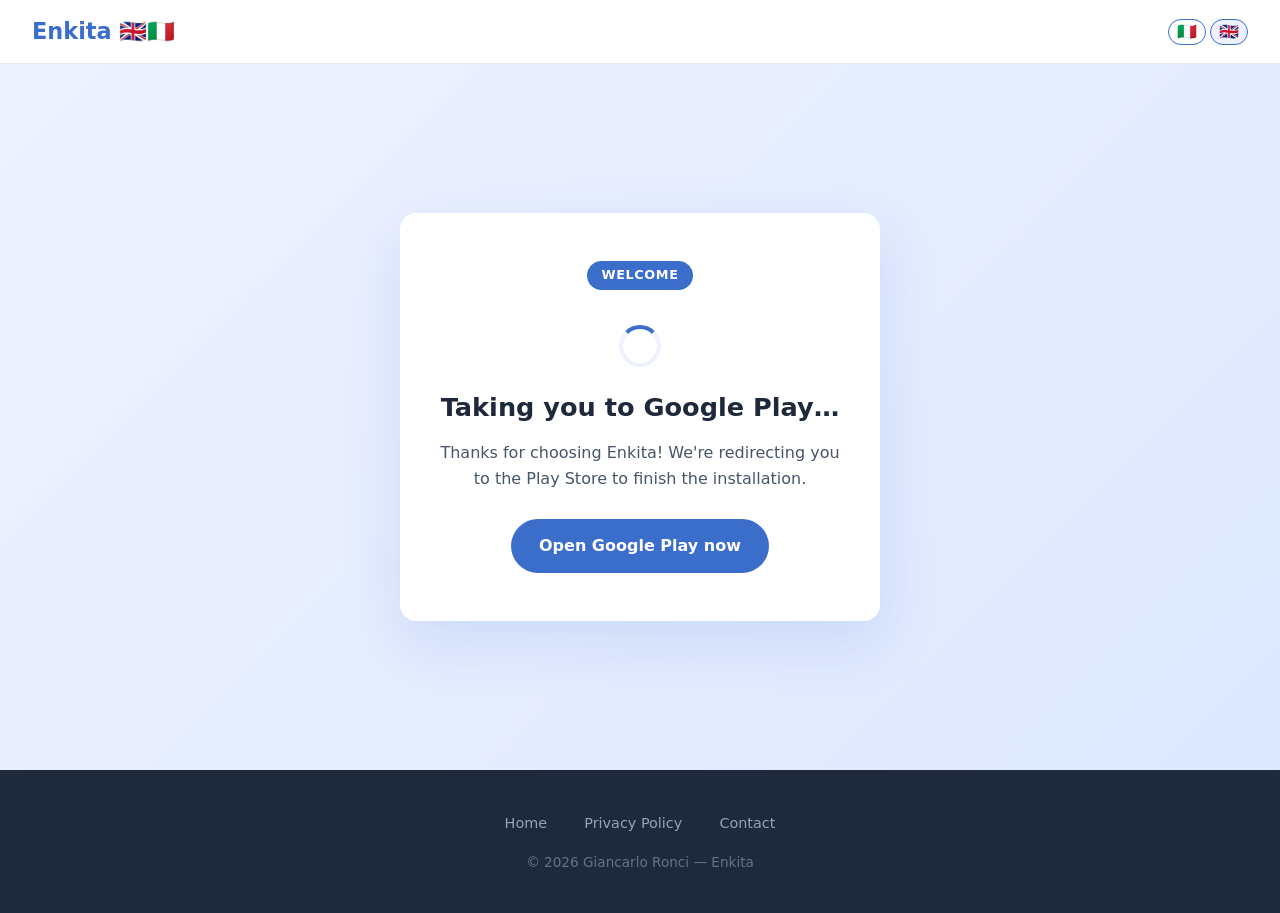
==== download-android-app.html @ b5b11bac "Revert "Add mascot to hero and site-wide footer" This reverts commit 43c2a5779df9bfc8249b34b7a55ca35" ====
<!DOCTYPE html>
<html lang="en" data-title-key="play.title">
<head>
  <meta charset="UTF-8" />
  <meta name="viewport" content="width=device-width, initial-scale=1.0" />
  <meta name="robots" content="noindex" />
  <meta http-equiv="refresh" content="3;url=https://play.google.com/store/apps/details?id=it.parloenglish.app" />
  <title>Redirecting to Google Play — Enkita</title>
  <link rel="icon" type="image/png" sizes="32x32" href="images/favicon-32x32.png" />
  <link rel="icon" type="image/png" sizes="16x16" href="images/favicon-16x16.png" />
  <link rel="apple-touch-icon" sizes="180x180" href="images/apple-touch-icon.png" />
  <link rel="stylesheet" href="css/style.css" />
</head>
<body>

  <nav>
    <a class="nav-logo" href="index.html">Enkita 🇬🇧🇮🇹</a>
    <ul class="nav-links">
      <li class="nav-lang">
        <button class="lang-btn" data-lang="it" onclick="setLang('it')">🇮🇹</button>
        <button class="lang-btn" data-lang="en" onclick="setLang('en')">🇬🇧</button>
      </li>
    </ul>
  </nav>

  <section class="redirect">
    <div class="redirect-card">
      <span class="hero-badge" data-i18n="play.badge">Welcome</span>
      <div class="spinner" aria-hidden="true"></div>
      <h1 data-i18n="play.h1">Taking you to Google Play…</h1>
      <p data-i18n="play.p">Thanks for choosing Enkita! We're redirecting you to the Play Store to finish the installation.</p>
      <a href="https://play.google.com/store/apps/details?id=it.parloenglish.app" class="btn-primary" data-i18n="play.btn">Open Google Play now</a>
    </div>
  </section>

  <footer>
    <div class="footer-links">
      <a href="index.html">Home</a>
      <a href="privacy-policy.html">Privacy Policy</a>
      <a href="mailto:info@enkita.app" data-i18n="footer.contact">Contact</a>
    </div>
    <p class="footer-copy">© 2026 Giancarlo Ronci — Enkita</p>
  </footer>

  <script>
    setTimeout(function () {
      window.location.href = "https://play.google.com/store/apps/details?id=it.parloenglish.app";
    }, 2500);
  </script>
  <script src="js/i18n.js"></script>
</body>
</html>
---- css/style.css ----
* {
  margin: 0;
  padding: 0;
  box-sizing: border-box;
}

:root {
  --blue-primary: #3B6ECA;
  --blue-dark: #2A52A0;
  --blue-light: #EEF2FF;
  --orange: #F59E0B;
  --green: #10B981;
  --text-dark: #1E293B;
  --text-mid: #475569;
  --text-light: #94A3B8;
  --white: #ffffff;
  --radius: 16px;
}

body {
  font-family: 'Segoe UI', system-ui, -apple-system, sans-serif;
  color: var(--text-dark);
  background: var(--white);
  line-height: 1.6;
}

/* NAV */
nav {
  background: var(--white);
  border-bottom: 1px solid #E2E8F0;
  padding: 0 2rem;
  position: sticky;
  top: 0;
  z-index: 100;
  display: flex;
  align-items: center;
  justify-content: space-between;
  height: 64px;
}

.nav-logo {
  font-size: 1.4rem;
  font-weight: 700;
  color: var(--blue-primary);
  text-decoration: none;
}

.nav-links {
  display: flex;
  gap: 2rem;
  list-style: none;
}

.nav-links a {
  text-decoration: none;
  color: var(--text-mid);
  font-size: 0.95rem;
  transition: color 0.2s;
}

.nav-links a:hover {
  color: var(--blue-primary);
}

/* HERO */
.hero {
  background: linear-gradient(135deg, var(--blue-light) 0%, #dde8ff 100%);
  padding: 80px 2rem;
  display: flex;
  align-items: center;
  justify-content: center;
  gap: 60px;
  flex-wrap: wrap;
}

.hero-text {
  max-width: 500px;
}

.hero-badge {
  display: inline-block;
  background: var(--blue-primary);
  color: var(--white);
  font-size: 0.8rem;
  font-weight: 600;
  padding: 4px 14px;
  border-radius: 100px;
  margin-bottom: 1.2rem;
  letter-spacing: 0.05em;
  text-transform: uppercase;
}

.hero h1 {
  font-size: 3rem;
  font-weight: 800;
  line-height: 1.15;
  color: var(--text-dark);
  margin-bottom: 1rem;
}

.hero h1 span {
  color: var(--blue-primary);
}

.hero p {
  font-size: 1.15rem;
  color: var(--text-mid);
  margin-bottom: 2rem;
}

.hero-buttons {
  display: flex;
  gap: 1rem;
  flex-wrap: wrap;
}

.btn-primary {
  background: var(--blue-primary);
  color: var(--white);
  padding: 14px 28px;
  border-radius: 100px;
  font-size: 1rem;
  font-weight: 600;
  text-decoration: none;
  transition: background 0.2s, transform 0.2s;
  display: inline-block;
}

.btn-primary:hover {
  background: var(--blue-dark);
  transform: translateY(-2px);
}

.btn-secondary {
  background: transparent;
  color: var(--blue-primary);
  padding: 14px 28px;
  border-radius: 100px;
  font-size: 1rem;
  font-weight: 600;
  text-decoration: none;
  border: 2px solid var(--blue-primary);
  transition: all 0.2s;
  display: inline-block;
}

.btn-secondary:hover {
  background: var(--blue-primary);
  color: var(--white);
}

.coming-soon-label {
  font-size: 0.8rem;
  color: var(--text-light);
  margin-top: 0.6rem;
}

/* PHONE MOCKUP */
.hero-image {
  position: relative;
}

.phone-frame {
  width: 260px;
  border-radius: 40px;
  box-shadow: 0 30px 80px rgba(59, 110, 202, 0.25);
  overflow: hidden;
  border: 6px solid var(--text-dark);
}

.phone-frame img {
  width: 100%;
  display: block;
}

/* FEATURES */
.features {
  padding: 80px 2rem;
  max-width: 1100px;
  margin: 0 auto;
}

.section-title {
  text-align: center;
  font-size: 2rem;
  font-weight: 700;
  margin-bottom: 0.5rem;
}

.section-sub {
  text-align: center;
  color: var(--text-mid);
  margin-bottom: 3rem;
  font-size: 1.05rem;
}

.features-grid {
  display: grid;
  grid-template-columns: repeat(auto-fit, minmax(260px, 1fr));
  gap: 1.5rem;
}

.feature-card {
  background: var(--blue-light);
  border-radius: var(--radius);
  padding: 2rem;
  transition: transform 0.2s, box-shadow 0.2s;
}

.feature-card:hover {
  transform: translateY(-4px);
  box-shadow: 0 10px 30px rgba(59, 110, 202, 0.12);
}

.feature-icon {
  font-size: 2.2rem;
  margin-bottom: 1rem;
}

.feature-card h3 {
  font-size: 1.1rem;
  font-weight: 700;
  margin-bottom: 0.5rem;
  color: var(--blue-primary);
}

.feature-card p {
  color: var(--text-mid);
  font-size: 0.95rem;
}

/* DOWNLOAD */
.download {
  background: linear-gradient(135deg, var(--blue-primary), var(--blue-dark));
  color: var(--white);
  padding: 80px 2rem;
  text-align: center;
}

.download h2 {
  font-size: 2rem;
  font-weight: 700;
  margin-bottom: 1rem;
}

.download p {
  opacity: 0.85;
  margin-bottom: 2rem;
  font-size: 1.05rem;
}

.store-badge {
  display: inline-block;
  background: rgba(255,255,255,0.2);
  border: 2px solid rgba(255,255,255,0.5);
  color: var(--white);
  padding: 14px 32px;
  border-radius: 100px;
  font-size: 1rem;
  font-weight: 600;
  text-decoration: none;
  transition: background 0.2s;
}

.store-badge:hover {
  background: rgba(255,255,255,0.32);
}

.orange-dot {
  display: inline-block;
  width: 10px;
  height: 10px;
  background: var(--orange);
  border-radius: 50%;
  margin-right: 8px;
  animation: pulse 1.5s infinite;
}

.green-dot {
  display: inline-block;
  width: 10px;
  height: 10px;
  background: var(--green);
  border-radius: 50%;
  margin-right: 8px;
}

@keyframes pulse {
  0%, 100% { opacity: 1; }
  50% { opacity: 0.4; }
}

/* PRICING */
.pricing {
  padding: 80px 2rem;
  max-width: 700px;
  margin: 0 auto;
}

.pricing-card {
  background: var(--blue-light);
  border-radius: var(--radius);
  padding: 2.5rem;
  text-align: center;
}

.pricing-badge {
  display: inline-block;
  background: var(--blue-primary);
  color: var(--white);
  padding: 6px 18px;
  border-radius: 100px;
  font-size: 0.85rem;
  font-weight: 600;
  margin-bottom: 1rem;
}

.pricing-card h3 {
  font-size: 1.4rem;
  font-weight: 700;
  color: var(--blue-primary);
  margin-bottom: 0.75rem;
}

.pricing-card p {
  color: var(--text-mid);
  font-size: 1rem;
}

.pricing-note {
  margin-top: 1.25rem;
  font-size: 0.95rem;
  color: var(--text-mid);
}

/* FOOTER */
footer {
  background: var(--text-dark);
  color: var(--text-light);
  padding: 2.5rem 2rem;
  text-align: center;
}

footer a {
  color: var(--text-light);
  text-decoration: none;
  margin: 0 1rem;
  font-size: 0.9rem;
  transition: color 0.2s;
}

footer a:hover {
  color: var(--white);
}

.footer-links {
  margin-bottom: 1rem;
}

.footer-social {
  display: flex;
  justify-content: center;
  gap: 1rem;
  margin-bottom: 0.6rem;
}

.social-icon {
  display: inline-flex;
  align-items: center;
  justify-content: center;
  width: 36px;
  height: 36px;
  border-radius: 50%;
  background: rgba(255, 255, 255, 0.08);
  color: var(--text-light);
  transition: background 0.2s, color 0.2s;
}

a.social-icon:hover {
  background: rgba(255, 255, 255, 0.18);
  color: var(--white);
}

.social-icon.disabled {
  opacity: 0.4;
  cursor: default;
}

.social-soon-note {
  font-size: 0.8rem;
  opacity: 0.6;
  margin-bottom: 1rem;
}

.footer-copy {
  font-size: 0.85rem;
  opacity: 0.6;
}

/* LANGUAGE SWITCHER (nav) */
.nav-lang {
  display: flex;
  gap: 4px;
  align-items: center;
}

.nav-lang .lang-btn {
  padding: 4px 8px;
  border-radius: 100px;
  border: 1.5px solid var(--blue-primary);
  background: transparent;
  font-size: 1rem;
  cursor: pointer;
  transition: background 0.2s;
  line-height: 1;
}

.nav-lang .lang-btn.active,
.nav-lang .lang-btn:hover {
  background: var(--blue-light);
}

/* RESPONSIVE */
@media (max-width: 768px) {
  .hero {
    padding: 60px 1.5rem;
    text-align: center;
    flex-direction: column;
  }

  .hero h1 {
    font-size: 2.2rem;
  }

  .hero-buttons {
    justify-content: center;
  }

  .nav-links {
    display: none;
  }

  .phone-frame {
    width: 220px;
  }
}

/* PRIVACY / SUPPORT PAGES */
.page-header {
  background: var(--blue-light);
  padding: 60px 2rem 40px;
  text-align: center;
}

.page-header h1 {
  font-size: 2.2rem;
  font-weight: 800;
  color: var(--text-dark);
}

.page-header p {
  color: var(--text-mid);
  margin-top: 0.5rem;
}

.page-content {
  max-width: 800px;
  margin: 0 auto;
  padding: 60px 2rem;
}

.page-content h2 {
  font-size: 1.4rem;
  font-weight: 700;
  color: var(--blue-primary);
  margin-top: 2.5rem;
  margin-bottom: 0.75rem;
  padding-bottom: 0.4rem;
  border-bottom: 2px solid var(--blue-light);
}

.page-content h3 {
  font-size: 1.1rem;
  font-weight: 600;
  margin-top: 1.5rem;
  margin-bottom: 0.5rem;
}

.page-content p, .page-content li {
  color: var(--text-mid);
  margin-bottom: 0.75rem;
}

.page-content ul {
  padding-left: 1.5rem;
}

.page-content table {
  width: 100%;
  border-collapse: collapse;
  margin: 1rem 0;
  font-size: 0.95rem;
}

.page-content th {
  background: var(--blue-light);
  color: var(--blue-primary);
  font-weight: 600;
  padding: 10px 14px;
  text-align: left;
}

.page-content td {
  padding: 10px 14px;
  border-bottom: 1px solid #E2E8F0;
  color: var(--text-mid);
}

.lang-toggle {
  display: flex;
  gap: 1rem;
  margin-bottom: 2rem;
}

.lang-btn {
  padding: 8px 20px;
  border-radius: 100px;
  border: 2px solid var(--blue-primary);
  background: transparent;
  color: var(--blue-primary);
  font-size: 0.9rem;
  font-weight: 600;
  cursor: pointer;
  transition: all 0.2s;
}

.lang-btn.active, .lang-btn:hover {
  background: var(--blue-primary);
  color: var(--white);
}

.lang-section { display: none; }
.lang-section.active { display: block; }

/* REDIRECT PAGE (download-android-app.html) */
.redirect {
  min-height: calc(100vh - 64px - 130px);
  display: flex;
  align-items: center;
  justify-content: center;
  background: linear-gradient(135deg, var(--blue-light) 0%, #dde8ff 100%);
  padding: 60px 2rem;
}

.redirect-card {
  background: var(--white);
  border-radius: var(--radius);
  padding: 3rem 2.5rem;
  max-width: 480px;
  text-align: center;
  box-shadow: 0 20px 60px rgba(59, 110, 202, 0.15);
}

.redirect-card h1 {
  font-size: 1.6rem;
  font-weight: 800;
  margin: 1.25rem 0 0.75rem;
  color: var(--text-dark);
}

.redirect-card p {
  color: var(--text-mid);
  margin-bottom: 1.75rem;
}

.spinner {
  width: 42px;
  height: 42px;
  margin: 1rem auto 0;
  border: 4px solid var(--blue-light);
  border-top-color: var(--blue-primary);
  border-radius: 50%;
  animation: spin 0.8s linear infinite;
}

@keyframes spin {
  to { transform: rotate(360deg); }
}

/* WHAT'S NEW PAGE */
.changelog-entry {
  margin-bottom: 1.75rem;
  padding-bottom: 1.5rem;
  border-bottom: 1px solid #E2E8F0;
}

.changelog-entry:last-child {
  border-bottom: none;
}

.changelog-entry-head {
  display: flex;
  justify-content: space-between;
  align-items: baseline;
  flex-wrap: wrap;
  gap: 0.5rem;
  margin-bottom: 0.5rem;
}

.changelog-version {
  font-size: 1.1rem;
  font-weight: 700;
  color: var(--blue-primary);
}

.changelog-date {
  font-size: 0.9rem;
  color: var(--text-mid);
}

/* DOWNLOAD CTA (signup link) */
.download-signup-link {
  display: inline-block;
  margin-left: 1rem;
  color: var(--white);
  text-decoration: underline;
  font-size: 0.95rem;
  opacity: 0.9;
}

.download-signup-link:hover {
  opacity: 1;
}

/* SIGNUP FORM */
.auth-form {
  max-width: 420px;
  margin: 0 auto;
}

.form-field {
  margin-bottom: 1.25rem;
}

.form-field label {
  display: block;
  font-weight: 600;
  font-size: 0.9rem;
  color: var(--text-dark);
  margin-bottom: 0.4rem;
}

.form-field input {
  width: 100%;
  padding: 12px 14px;
  border: 1.5px solid #E2E8F0;
  border-radius: 10px;
  font-size: 1rem;
  font-family: inherit;
  color: var(--text-dark);
  background: var(--white);
  transition: border-color 0.2s;
}

.form-field input:focus {
  outline: none;
  border-color: var(--blue-primary);
}

.form-hint {
  display: block;
  font-size: 0.8rem;
  color: var(--text-light);
  margin-top: 0.4rem;
}

.auth-form > .form-hint {
  text-align: center;
  margin-top: 1.5rem;
}

.auth-form .btn-primary {
  width: 100%;
  border: none;
  cursor: pointer;
  font-family: inherit;
}

.auth-form .btn-primary:disabled {
  opacity: 0.6;
  cursor: default;
}

.form-message {
  padding: 12px 14px;
  border-radius: 10px;
  font-size: 0.9rem;
  margin-bottom: 1.25rem;
}

.form-message-error {
  background: #FEF2F2;
  color: #B91C1C;
}

.form-message-success {
  background: #ECFDF5;
  color: #047857;
}

.auth-success {
  max-width: 420px;
  margin: 0 auto;
  text-align: center;
  background: var(--blue-light);
  border-radius: var(--radius);
  padding: 2rem;
}

.auth-success h2 {
  color: var(--blue-primary);
  margin-bottom: 0.75rem;
}
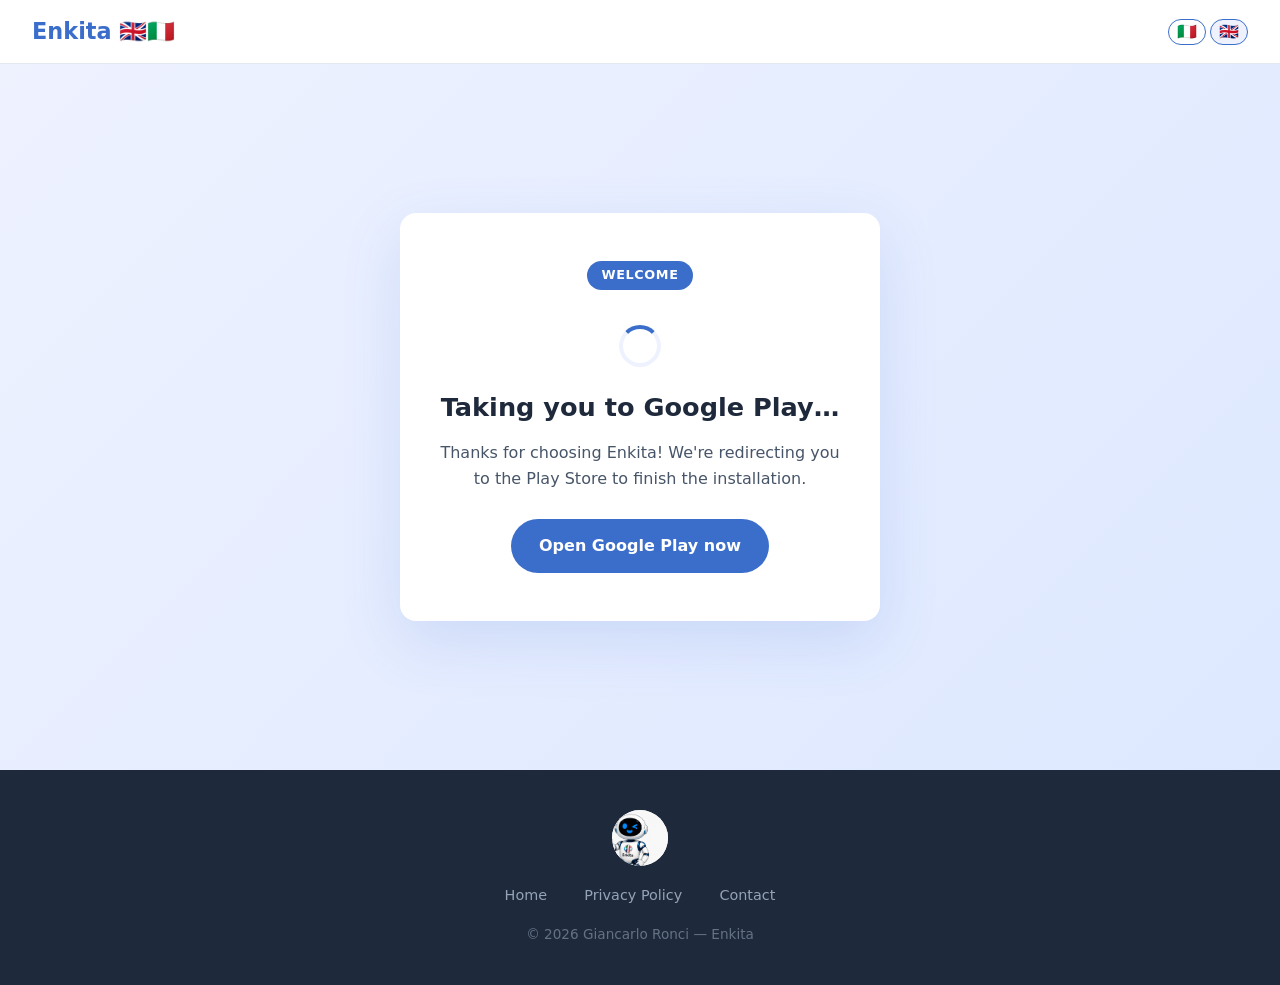
==== commit 14b6d630: "Reapply "Add mascot to hero and site-wide footer" This reverts commit b5b11bacf4f4b4af8b1294566b7077" ====
--- a/download-android-app.html
+++ b/download-android-app.html
@@ -34,6 +34,9 @@
   </section>
 
   <footer>
+    <div class="footer-mascot">
+      <img src="images/mascot-wink.png" alt="Enkita mascot" />
+    </div>
     <div class="footer-links">
       <a href="index.html">Home</a>
       <a href="privacy-policy.html">Privacy Policy</a>
--- a/css/style.css
+++ b/css/style.css
@@ -160,6 +160,45 @@
   position: relative;
 }
 
+/* MASCOT */
+.mascot-hero {
+  position: absolute;
+  bottom: -16px;
+  left: -16px;
+  width: 100px;
+  height: 100px;
+  border-radius: 50%;
+  background: var(--white);
+  border: 4px solid var(--white);
+  box-shadow: 0 10px 30px rgba(59, 110, 202, 0.3);
+  overflow: hidden;
+}
+
+.mascot-hero img {
+  width: 100%;
+  height: 100%;
+  object-fit: cover;
+  object-position: center 12%;
+  display: block;
+}
+
+.footer-mascot {
+  width: 56px;
+  height: 56px;
+  border-radius: 50%;
+  overflow: hidden;
+  margin: 0 auto 1rem;
+  background: var(--white);
+}
+
+.footer-mascot img {
+  width: 100%;
+  height: 100%;
+  object-fit: cover;
+  object-position: center 8%;
+  display: block;
+}
+
 .phone-frame {
   width: 260px;
   border-radius: 40px;
@@ -443,6 +482,14 @@
   .phone-frame {
     width: 220px;
   }
+
+  .mascot-hero {
+    width: 72px;
+    height: 72px;
+    bottom: -10px;
+    left: 50%;
+    transform: translateX(-90px);
+  }
 }
 
 /* PRIVACY / SUPPORT PAGES */
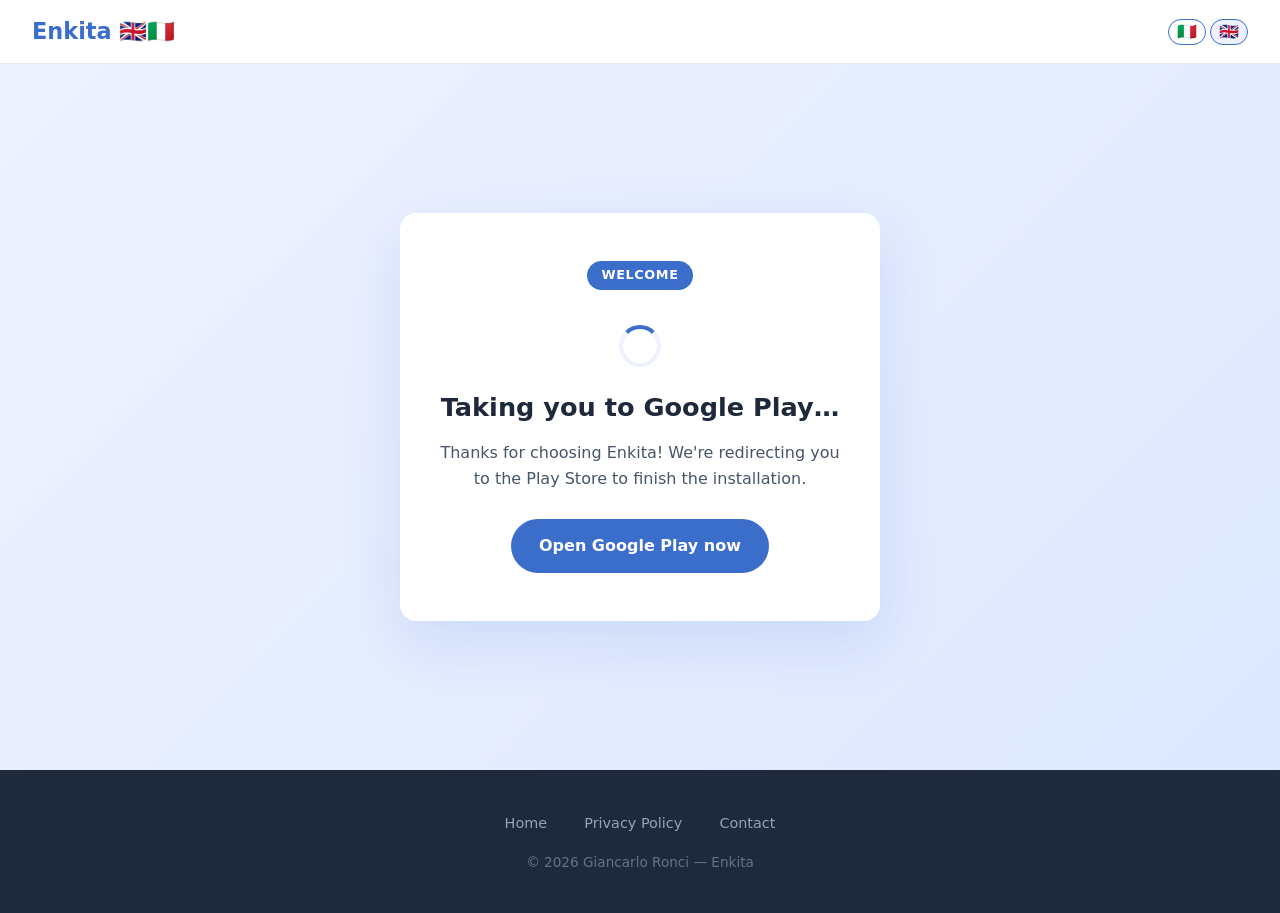
==== commit 971fe061: "Limit mascot footer badge to the home page for now Keeps the mascot (hero + footer) on index.html on" ====
--- a/download-android-app.html
+++ b/download-android-app.html
@@ -9,7 +9,7 @@
   <link rel="icon" type="image/png" sizes="32x32" href="images/favicon-32x32.png" />
   <link rel="icon" type="image/png" sizes="16x16" href="images/favicon-16x16.png" />
   <link rel="apple-touch-icon" sizes="180x180" href="images/apple-touch-icon.png" />
-  <link rel="stylesheet" href="css/style.css" />
+  <link rel="stylesheet" href="css/style.css?v=2" />
 </head>
 <body>
 
@@ -34,9 +34,6 @@
   </section>
 
   <footer>
-    <div class="footer-mascot">
-      <img src="images/mascot-wink.png" alt="Enkita mascot" />
-    </div>
     <div class="footer-links">
       <a href="index.html">Home</a>
       <a href="privacy-policy.html">Privacy Policy</a>
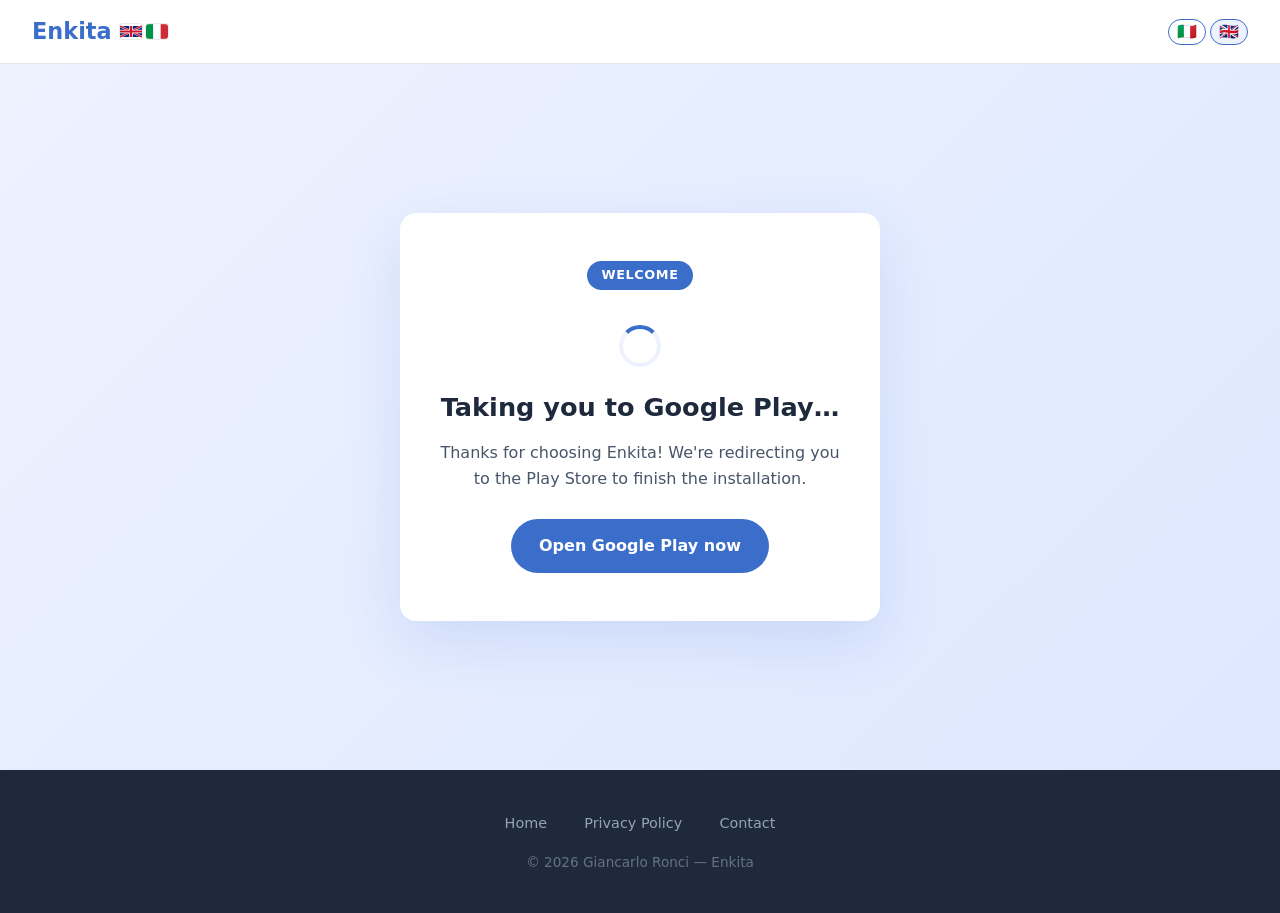
==== commit 5d14ae12: "Add IT/EN language badge to hero mascot and fix flag rendering Adds a swap badge below the hero masc" ====
--- a/download-android-app.html
+++ b/download-android-app.html
@@ -9,12 +9,28 @@
   <link rel="icon" type="image/png" sizes="32x32" href="images/favicon-32x32.png" />
   <link rel="icon" type="image/png" sizes="16x16" href="images/favicon-16x16.png" />
   <link rel="apple-touch-icon" sizes="180x180" href="images/apple-touch-icon.png" />
-  <link rel="stylesheet" href="css/style.css?v=2" />
+  <link rel="stylesheet" href="css/style.css?v=6" />
 </head>
 <body>
 
   <nav>
-    <a class="nav-logo" href="index.html">Enkita 🇬🇧🇮🇹</a>
+    <a class="nav-logo" href="index.html">
+      Enkita
+      <span class="nav-logo-flags">
+        <svg class="flag-icon" viewBox="0 0 60 30" xmlns="http://www.w3.org/2000/svg">
+          <rect width="60" height="30" fill="#00247d" />
+          <path d="M0,0 L60,30 M60,0 L0,30" stroke="#fff" stroke-width="6" />
+          <path d="M0,0 L24,12 M60,0 L36,12 M0,30 L24,18 M60,30 L36,18" stroke="#cf142b" stroke-width="4" />
+          <path d="M30,0 V30 M0,15 H60" stroke="#fff" stroke-width="10" />
+          <path d="M30,0 V30 M0,15 H60" stroke="#cf142b" stroke-width="6" />
+        </svg>
+        <svg class="flag-icon" viewBox="0 0 30 20" xmlns="http://www.w3.org/2000/svg">
+          <rect width="10" height="20" fill="#009246" />
+          <rect x="10" width="10" height="20" fill="#fff" />
+          <rect x="20" width="10" height="20" fill="#ce2b37" />
+        </svg>
+      </span>
+    </a>
     <ul class="nav-links">
       <li class="nav-lang">
         <button class="lang-btn" data-lang="it" onclick="setLang('it')">🇮🇹</button>
--- a/css/style.css
+++ b/css/style.css
@@ -43,6 +43,14 @@
   font-weight: 700;
   color: var(--blue-primary);
   text-decoration: none;
+  display: inline-flex;
+  align-items: center;
+  gap: 8px;
+}
+
+.nav-logo-flags {
+  display: inline-flex;
+  gap: 4px;
 }
 
 .nav-links {
@@ -158,20 +166,88 @@
 /* PHONE MOCKUP */
 .hero-image {
   position: relative;
+  padding-right: 246px;
 }
 
 /* MASCOT */
 .mascot-hero {
   position: absolute;
-  bottom: -16px;
-  left: -16px;
-  width: 100px;
-  height: 100px;
+  top: 50%;
+  right: 0;
+  transform: translateY(-50%);
+  width: 220px;
+  height: 220px;
+}
+
+.mascot-circle {
+  width: 100%;
+  height: 100%;
   border-radius: 50%;
   background: var(--white);
   border: 4px solid var(--white);
   box-shadow: 0 10px 30px rgba(59, 110, 202, 0.3);
   overflow: hidden;
+}
+
+.mascot-bubble {
+  position: absolute;
+  bottom: 100%;
+  left: 50%;
+  transform: translateX(-50%);
+  margin-bottom: 16px;
+  width: 200px;
+  background: var(--white);
+  color: var(--text-dark);
+  font-size: 0.8rem;
+  font-weight: 600;
+  line-height: 1.35;
+  text-align: center;
+  padding: 12px 16px;
+  border-radius: 16px;
+  box-shadow: 0 10px 24px rgba(59, 110, 202, 0.25);
+}
+
+.mascot-bubble::after {
+  content: '';
+  position: absolute;
+  top: 100%;
+  left: 50%;
+  transform: translateX(-50%);
+  width: 0;
+  height: 0;
+  border: 8px solid transparent;
+  border-top-color: var(--white);
+}
+
+.mascot-lang-badge {
+  position: absolute;
+  top: 100%;
+  left: 50%;
+  transform: translateX(-50%);
+  margin-top: 14px;
+  display: flex;
+  align-items: center;
+  gap: 6px;
+  background: var(--white);
+  padding: 8px 14px;
+  border-radius: 100px;
+  box-shadow: 0 10px 24px rgba(59, 110, 202, 0.25);
+  font-size: 1.15rem;
+  white-space: nowrap;
+}
+
+.mascot-lang-badge .swap-arrow {
+  font-size: 0.9rem;
+  font-weight: 700;
+  color: var(--blue-primary);
+}
+
+.flag-icon {
+  width: 22px;
+  height: 15px;
+  border-radius: 3px;
+  box-shadow: 0 0 0 1px rgba(0, 0, 0, 0.08);
+  display: block;
 }
 
 .mascot-hero img {
@@ -180,6 +256,7 @@
   object-fit: cover;
   object-position: center 12%;
   display: block;
+  image-rendering: -webkit-optimize-contrast;
 }
 
 .footer-mascot {
@@ -483,12 +560,29 @@
     width: 220px;
   }
 
+  .hero-image {
+    padding-right: 0;
+    padding-bottom: 206px;
+  }
+
   .mascot-hero {
-    width: 72px;
-    height: 72px;
-    bottom: -10px;
+    width: 140px;
+    height: 140px;
+    top: auto;
+    bottom: 50px;
+    right: auto;
     left: 50%;
-    transform: translateX(-90px);
+    transform: translateX(-50%);
+  }
+
+  .mascot-bubble {
+    width: 170px;
+    font-size: 0.75rem;
+  }
+
+  .mascot-lang-badge {
+    font-size: 1rem;
+    padding: 6px 12px;
   }
 }
 
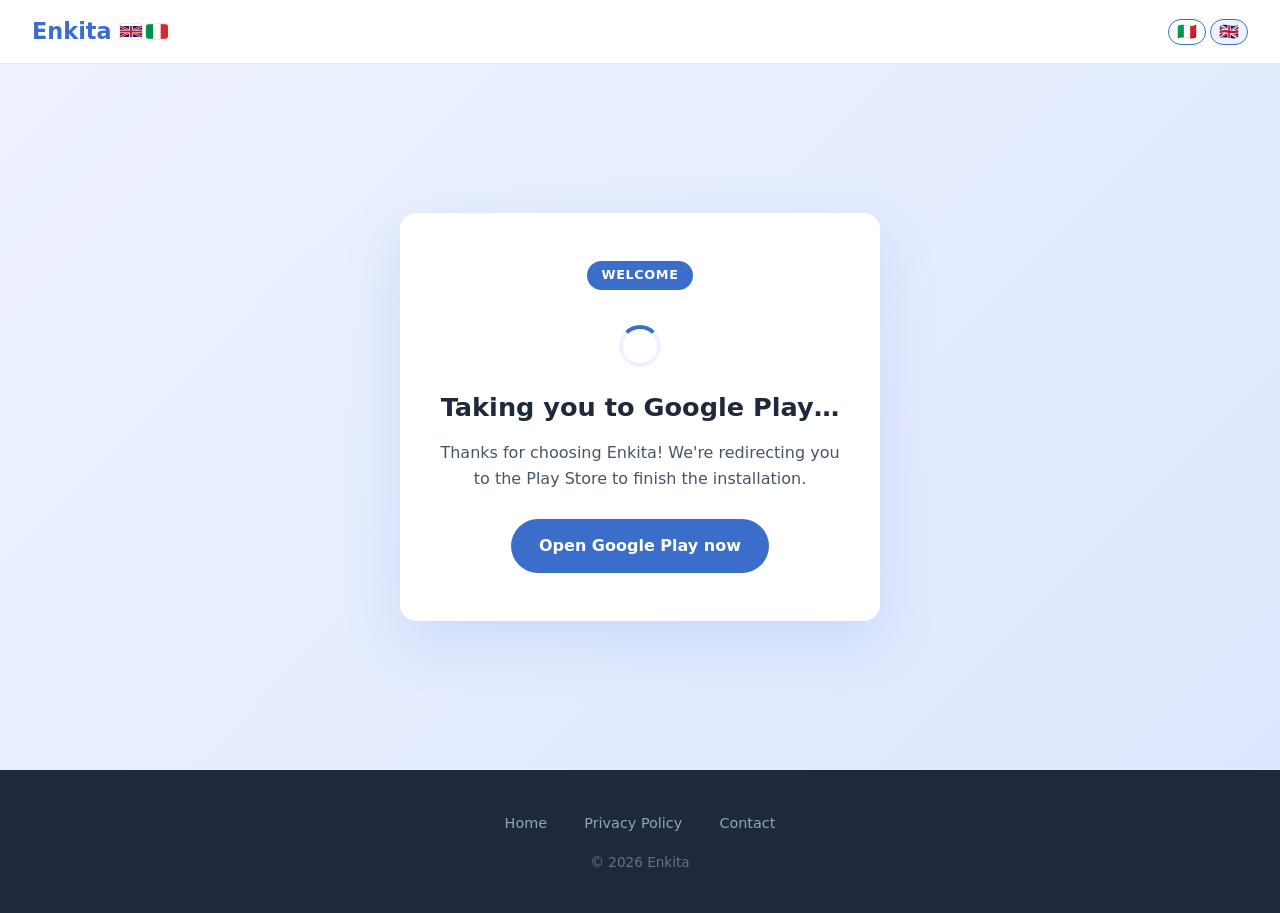
==== commit 3b6b5198: "Remove personal name from footer copyright line Co-Authored-By: Claude Sonnet 4.6 <noreply@anthropic" ====
--- a/download-android-app.html
+++ b/download-android-app.html
@@ -9,7 +9,7 @@
   <link rel="icon" type="image/png" sizes="32x32" href="images/favicon-32x32.png" />
   <link rel="icon" type="image/png" sizes="16x16" href="images/favicon-16x16.png" />
   <link rel="apple-touch-icon" sizes="180x180" href="images/apple-touch-icon.png" />
-  <link rel="stylesheet" href="css/style.css?v=6" />
+  <link rel="stylesheet" href="css/style.css?v=7" />
 </head>
 <body>
 
@@ -55,7 +55,7 @@
       <a href="privacy-policy.html">Privacy Policy</a>
       <a href="mailto:info@enkita.app" data-i18n="footer.contact">Contact</a>
     </div>
-    <p class="footer-copy">© 2026 Giancarlo Ronci — Enkita</p>
+    <p class="footer-copy">© 2026 Enkita</p>
   </footer>
 
   <script>
--- a/css/style.css
+++ b/css/style.css
@@ -70,6 +70,105 @@
   color: var(--blue-primary);
 }
 
+.nav-links > li {
+  display: flex;
+  align-items: center;
+}
+
+.nav-cta {
+  background: var(--blue-primary);
+  color: var(--white) !important;
+  padding: 8px 18px;
+  border-radius: 100px;
+  font-weight: 600;
+  transition: background 0.2s;
+}
+
+.nav-cta:hover {
+  background: var(--blue-dark);
+  color: var(--white) !important;
+}
+
+/* NAV DROPDOWN */
+.nav-dropdown {
+  position: relative;
+}
+
+.nav-dropdown-toggle {
+  background: none;
+  border: none;
+  font: inherit;
+  color: var(--text-mid);
+  font-size: 0.95rem;
+  cursor: pointer;
+  padding: 0;
+  display: inline-flex;
+  align-items: center;
+  gap: 5px;
+  transition: color 0.2s;
+}
+
+.nav-dropdown-toggle::after {
+  content: '';
+  width: 0;
+  height: 0;
+  border-left: 4px solid transparent;
+  border-right: 4px solid transparent;
+  border-top: 5px solid currentColor;
+  opacity: 0.6;
+}
+
+.nav-dropdown-toggle:hover,
+.nav-dropdown:hover .nav-dropdown-toggle,
+.nav-dropdown:focus-within .nav-dropdown-toggle {
+  color: var(--blue-primary);
+}
+
+.nav-dropdown-menu {
+  position: absolute;
+  top: 100%;
+  left: 50%;
+  transform: translateX(-50%) translateY(4px);
+  background: var(--white);
+  border: 1px solid #E2E8F0;
+  border-radius: 12px;
+  box-shadow: 0 12px 24px rgba(15, 23, 42, 0.1);
+  list-style: none;
+  min-width: 170px;
+  padding: 8px;
+  margin-top: 14px;
+  opacity: 0;
+  visibility: hidden;
+  transition: opacity 0.15s ease, transform 0.15s ease, visibility 0.15s;
+}
+
+.nav-dropdown-menu::before {
+  content: '';
+  position: absolute;
+  top: -14px;
+  left: 0;
+  right: 0;
+  height: 14px;
+}
+
+.nav-dropdown:hover .nav-dropdown-menu,
+.nav-dropdown:focus-within .nav-dropdown-menu {
+  opacity: 1;
+  visibility: visible;
+  transform: translateX(-50%) translateY(0);
+}
+
+.nav-dropdown-menu a {
+  display: block;
+  padding: 8px 12px;
+  border-radius: 8px;
+  white-space: nowrap;
+}
+
+.nav-dropdown-menu a:hover {
+  background: var(--blue-light);
+}
+
 /* HERO */
 .hero {
   background: linear-gradient(135deg, var(--blue-light) 0%, #dde8ff 100%);
@@ -345,6 +444,12 @@
   font-size: 0.95rem;
 }
 
+a.feature-card {
+  text-decoration: none;
+  color: inherit;
+  cursor: pointer;
+}
+
 /* DOWNLOAD */
 .download {
   background: linear-gradient(135deg, var(--blue-primary), var(--blue-dark));
